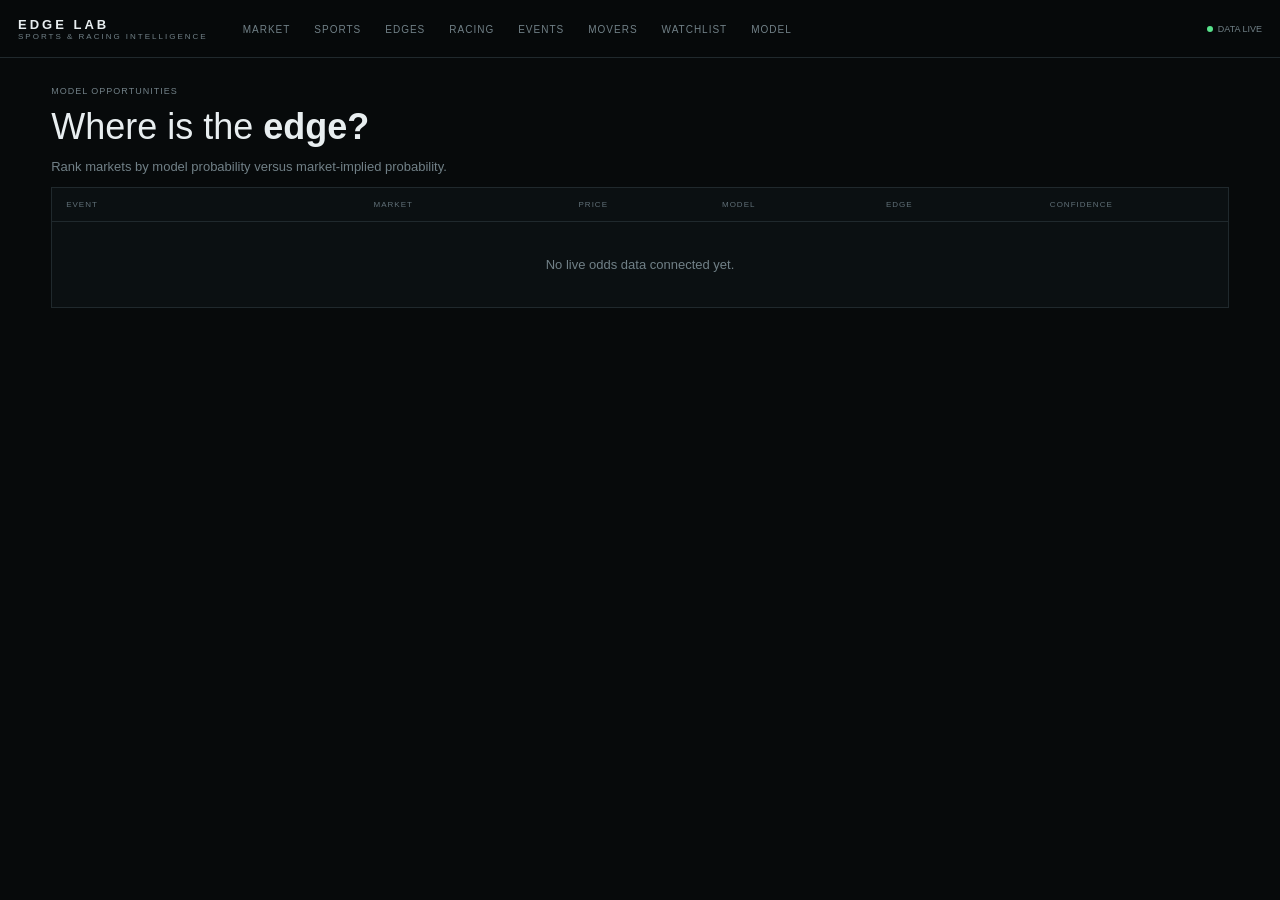
==== edges.html @ ef5b3957 "Add files via upload" ====
<!doctype html><html><head><meta charset="utf-8"><meta name="viewport" content="width=device-width,initial-scale=1"><title>Edge Lab — Edges</title><link rel="stylesheet" href="style.css"></head><body><header><div><div class="logo">EDGE LAB</div><div class="sub">SPORTS & RACING INTELLIGENCE</div></div><nav><a href="index.html">MARKET</a><a href="sports.html">SPORTS</a><a href="edges.html">EDGES</a><a href="racing.html">RACING</a><a href="events.html">EVENTS</a><a href="movers.html">MOVERS</a><a href="watchlist.html">WATCHLIST</a><a href="model.html">MODEL</a></nav><div class="live"><span class="dot"></span>DATA LIVE</div></header><main style="padding:28px 4%"><div class="eyebrow">MODEL OPPORTUNITIES</div><h1>Where is the <b>edge?</b></h1><p class="muted">Rank markets by model probability versus market-implied probability.</p><div class="table"><div class="thead" style="grid-template-columns:1.5fr 1fr .7fr .8fr .8fr .8fr"><span>EVENT</span><span>MARKET</span><span>PRICE</span><span>MODEL</span><span>EDGE</span><span>CONFIDENCE</span></div><div class="empty">No live odds data connected yet.</div></div></main></body></html>
---- style.css ----
:root{--bg:#070a0b;--panel:#0b1012;--panel2:#0e1416;--line:#20292d;--muted:#718087;--text:#e8eef0;--green:#57e38b;--red:#ef6d72;--amber:#f0bd54;--blue:#6ea8ff}
*{box-sizing:border-box}body{margin:0;background:var(--bg);color:var(--text);font:13px Arial,sans-serif}header{height:58px;border-bottom:1px solid var(--line);display:flex;align-items:center;padding:0 18px;gap:35px;position:sticky;top:0;background:#070a0bf5;z-index:10}.logo{font-weight:800;letter-spacing:3px}.sub{font-size:8px;letter-spacing:2px;color:var(--muted)}nav a{color:var(--muted);text-decoration:none;margin-right:24px;font-size:10px;letter-spacing:1px}.live{margin-left:auto;color:var(--muted);font-size:9px}.dot{display:inline-block;width:6px;height:6px;background:var(--green);border-radius:50%;margin-right:5px}.hero{padding:34px 4% 28px;border-bottom:1px solid var(--line);display:flex;justify-content:space-between}.eyebrow{font-size:9px;letter-spacing:1px;color:var(--muted)}h1{font-size:36px;font-weight:400;line-height:1.05;margin:12px 0}h1 b{font-weight:800}.hero p{color:#819096}.layout{display:grid;grid-template-columns:240px 1fr}aside{border-right:1px solid var(--line);padding:24px 18px;min-height:1100px;position:sticky;top:58px;align-self:start;max-height:calc(100vh - 58px);overflow:auto}main{padding:22px 24px 40px}.filter{padding:9px 10px;color:#819096;cursor:pointer}.active{background:#141a1c;border-left:2px solid var(--green);color:white}small{color:var(--muted);font-size:8px;letter-spacing:1px}.side-section{margin-bottom:22px}.side-section>small{display:block;margin:0 10px 8px}.market-buttons{display:grid;gap:4px}.filter-select{width:100%;background:#0c1214;color:#dce3e5;border:1px solid var(--line);padding:9px 8px;font-size:11px;outline:none}.filter-select:focus{border-color:#3b4a50}.clear-btn{width:100%;margin-top:8px;background:transparent;border:1px solid var(--line);color:var(--muted);padding:8px;cursor:pointer;font-size:9px;letter-spacing:1px}.clear-btn:hover{color:white;border-color:#536269}.notice,.search,.btn,.table,.detail,.card,.stat{border:1px solid var(--line);background:var(--panel)}.notice{padding:11px;color:var(--muted);font-size:10px;margin-bottom:14px}.stats{display:grid;grid-template-columns:repeat(8,1fr);gap:8px;margin-bottom:14px}.stat{padding:12px 13px;min-height:72px}.stat .num{font-size:22px;font-weight:700;margin-top:6px}.stat .num.green{color:var(--green)}.stat .num.amber{color:var(--amber)}.stat .num.red{color:var(--red)}.stat .num.mutednum{color:#c3ccd0}.stat .label{font-size:8px;color:var(--muted);letter-spacing:1px}.stats-sub{display:flex;gap:18px;flex-wrap:wrap;padding:10px 2px 14px;color:var(--muted);font-size:9px}.stats-sub b{color:#dce3e5}.controls{display:flex;gap:8px;margin-bottom:10px}.search{flex:1;padding:12px;color:white;outline:none}.btn{padding:0 14px;color:#a8b2b5;cursor:pointer}.toolbar{display:flex;justify-content:space-between;align-items:center;gap:10px;margin-bottom:10px}.result-meta{font-size:9px;color:var(--muted)}.sortbox{display:flex;align-items:center;gap:8px}.sortbox select{background:#0c1214;color:#dce3e5;border:1px solid var(--line);padding:8px 10px;font-size:10px}.chips{display:flex;gap:6px;flex-wrap:wrap;margin:0 0 12px}.chip{border:1px solid #2a353a;background:#0b1012;color:#aab5b9;padding:5px 8px;font-size:8px;letter-spacing:.5px}.chip b{color:white}.table{overflow:hidden}.thead,.row{display:grid;grid-template-columns:.38fr 1.75fr .78fr .65fr .7fr .65fr .72fr .72fr .82fr .8fr;align-items:center}.thead{height:34px;border-bottom:1px solid var(--line);padding:0 14px;color:#617078;font-size:8px;letter-spacing:1px}.row{min-height:62px;padding:0 14px;border-bottom:1px solid #151d20;cursor:pointer}.row:hover{background:#0f1517}.rank{color:#65747a;font-size:10px}.badge{display:inline-grid;place-items:center;width:28px;height:28px;border:1px solid #263238;margin-right:8px;font-size:9px}.name b{display:block}.name span{font-size:9px;color:#66737a}.up{color:var(--green)}.down{color:var(--red)}.BUY{color:var(--green);font-weight:bold}.WATCH{color:var(--amber);font-weight:bold}.HOLD{color:#b4bec2;font-weight:bold}.AVOID{color:var(--red);font-weight:bold}.ETF{color:var(--blue);font-weight:bold}.scorebadge{font-size:17px;font-weight:800}.score-high{color:var(--green)}.score-mid{color:var(--amber)}.score-low{color:#aeb8bc}.detail{margin-top:24px;padding:20px}.detailtop{display:grid;grid-template-columns:1.4fr .7fr .7fr .7fr .8fr;gap:18px;padding-bottom:18px;border-bottom:1px solid var(--line)}.score strong{font-size:28px;display:block;margin-top:5px}.delta{font-size:10px;margin-left:5px}.positive{color:var(--green)}.negative{color:var(--red)}.grid{display:grid;grid-template-columns:repeat(4,1fr);gap:10px;margin-top:16px}.card{padding:14px}.card b{font-size:18px;display:block;margin-top:6px}.card span{font-size:9px;color:var(--muted)}.drivers{margin-top:16px}.driver{display:grid;grid-template-columns:150px 1fr 50px;align-items:center;gap:10px;margin:10px 0;font-size:10px}.bar{height:5px;background:#172023}.bar i{display:block;height:100%;background:#6d858c}.valuation{margin-top:18px;padding-top:16px;border-top:1px solid var(--line)}.valuationgrid{display:grid;grid-template-columns:repeat(4,1fr);gap:10px;margin-top:10px}.fair-good{color:var(--green)}.fair-warn{color:var(--amber)}.fair-bad{color:var(--red)}.context{margin-top:12px;padding:11px;border:1px solid var(--line);background:#0b1113;font-size:10px;line-height:1.55}.history{margin-top:14px;padding-top:14px;border-top:1px solid var(--line)}.history-row{display:flex;gap:16px;flex-wrap:wrap;color:var(--muted);font-size:9px;padding:7px 0;border-bottom:1px solid #151d20}.history-row b{color:#dce3e5}.warn{margin-top:10px;padding:10px;border:1px solid #5a4a20;color:var(--amber);background:#141108;font-size:10px}.news{margin-top:20px}.news article{padding:12px 0;border-top:1px solid var(--line)}.news article b{display:block;color:#dce1df;font-size:11px}.news article a{color:inherit;text-decoration:none}.news article small{display:block;margin-top:4px;font-size:8px}.muted{color:var(--muted)}.method{padding:25px 0;line-height:1.7}.legend{font-size:9px;color:var(--muted);margin-top:10px}.empty{padding:35px;text-align:center;color:var(--muted)}.filter-note{font-size:8px;color:#56646a;line-height:1.5;margin:8px 10px 0}.rankhint{font-size:8px;color:#5f6d72;margin-left:4px}
.modal{display:none;padding:0;margin-top:18px;overflow:visible;background:transparent}.modal.open{display:block}.modal-panel{width:100%;max-width:none;margin:0;background:transparent;border:0;box-shadow:none;position:relative}.modal-head{position:sticky;top:58px;z-index:4;display:flex;justify-content:flex-start;padding:8px 0;background:#070a0bf5;border-bottom:1px solid var(--line);margin-bottom:0}.modal-close{background:#0c1214;border:1px solid #334147;color:#aeb8bc;padding:9px 14px;cursor:pointer;font-size:10px;letter-spacing:1px}.modal-close:hover{color:white;border-color:#65747a}.modal .detail{margin:0;border:1px solid var(--line);background:var(--panel);padding:22px;min-height:calc(100vh - 105px)}main.detail-mode .notice,main.detail-mode .stats,main.detail-mode .stats-sub,main.detail-mode .chips,main.detail-mode .controls,main.detail-mode .toolbar,main.detail-mode .table{display:none}main.detail-mode .modal{margin-top:0}.valuation-math{margin-top:14px;padding:13px;border:1px solid var(--line);background:#0b1113;font-size:10px;line-height:1.7}.valuation-math b{color:#dce3e5}.chartgrid{display:grid;grid-template-columns:1.15fr .85fr;gap:10px;margin-top:16px}.chart-card{border:1px solid var(--line);background:#0b1113;padding:14px}.chart-title{font-size:9px;color:#66747a;letter-spacing:1px;margin-bottom:12px}.value-bars{display:grid;gap:9px}.value-row{display:grid;grid-template-columns:90px 1fr 75px;align-items:center;gap:8px;font-size:9px}.value-track{height:9px;background:#172023;position:relative}.value-fill{height:100%;background:#6d858c}.value-fill.current{background:#82969c}.value-fill.fair{background:#78a98c}.value-fill.target{background:#b29b62}.value-fill.low{background:#785f5f}.value-fill.high{background:#8e9f75}.factor-chart{display:grid;gap:7px}.factor-row{display:grid;grid-template-columns:74px 1fr 34px;align-items:center;gap:7px;font-size:8px}.factor-track{height:7px;background:#172023}.factor-fill{height:100%;background:#6d858c}.history-chart{margin-top:10px}.history-svg{width:100%;height:150px;display:block;background:#080e10;border:1px solid #182124}.chart-legend{display:flex;gap:14px;flex-wrap:wrap;margin-top:7px;color:#718087;font-size:8px}.chart-legend span{display:inline-flex;align-items:center;gap:5px}.legend-dot{width:7px;height:7px;display:inline-block;background:#6d858c}.legend-dot.fair{background:#78a98c}.legend-dot.target{background:#b29b62}@media(max-width:700px){.modal .detail{padding:12px;min-height:calc(100vh - 96px)}.chartgrid{grid-template-columns:1fr}.modal-panel{width:100%}.modal-head{top:58px}}
@media(max-width:1250px){.stats{grid-template-columns:repeat(4,1fr)}.thead,.row{grid-template-columns:.35fr 1.8fr .75fr .65fr .7fr .75fr .65fr .7fr .7fr .75fr}}@media(max-width:1000px){.layout{grid-template-columns:1fr}aside{position:relative;top:0;max-height:none;min-height:0;border-right:0;border-bottom:1px solid var(--line);display:grid;grid-template-columns:repeat(3,1fr);gap:14px;padding:18px}.side-section{margin-bottom:0}.market-buttons{grid-template-columns:1fr}.thead,.row{grid-template-columns:.35fr 1.8fr .8fr .7fr .75fr .75fr}.thead div:nth-child(n+7),.row>div:nth-child(n+7){display:none}.detailtop{grid-template-columns:1fr 1fr}.grid{grid-template-columns:1fr 1fr}.valuationgrid{grid-template-columns:1fr 1fr}}@media(max-width:700px){header{gap:14px}.sub,nav{display:none}.hero{padding:26px 4%}h1{font-size:30px}.layout{display:block}aside{grid-template-columns:1fr 1fr}.stats{grid-template-columns:repeat(2,1fr)}main{padding:14px}.toolbar{align-items:flex-start;flex-direction:column}.controls{flex-direction:column}.btn{height:38px}.thead,.row{grid-template-columns:.35fr 1.9fr .8fr .7fr .75fr}.thead div:nth-child(n+6),.row>div:nth-child(n+6){display:none}.grid,.valuationgrid{grid-template-columns:1fr}.detailtop{grid-template-columns:1fr 1fr}}
.site-footer{border-top:1px solid var(--line);padding:26px 4%;display:flex;justify-content:space-between;gap:20px;align-items:center;color:var(--muted);font-size:9px}.site-footer b{display:block;color:#dce3e5;letter-spacing:2px;font-size:10px}.site-footer span{display:block;margin-top:5px}.site-footer nav a{color:var(--muted);text-decoration:none;margin-left:20px;font-size:9px}@media(max-width:700px){.site-footer{display:block}.site-footer nav{display:block;margin-top:15px}.site-footer nav a{margin:0 16px 0 0}}
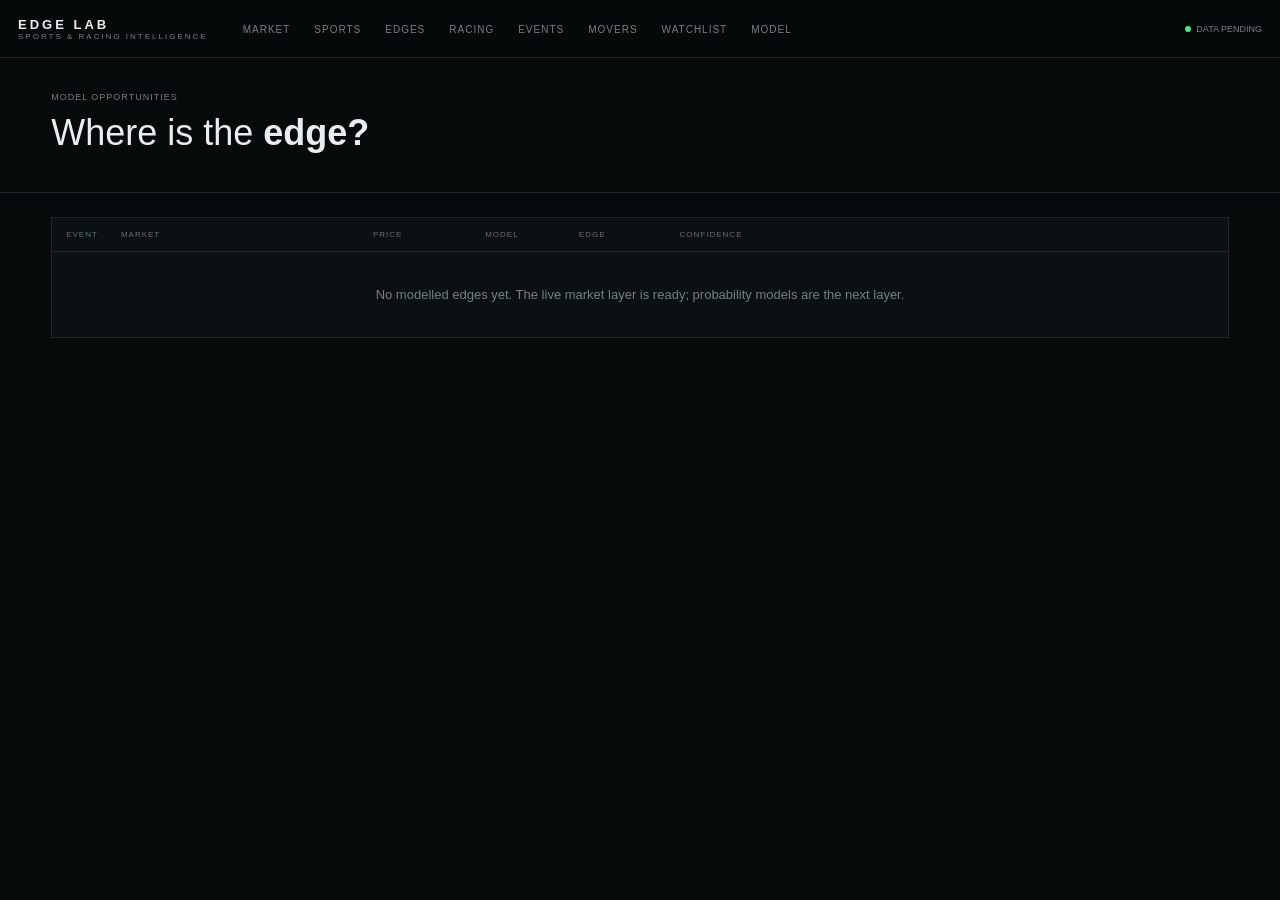
==== commit bfa23a52: "Add files via upload" ====
--- a/edges.html
+++ b/edges.html
@@ -1 +1 @@
-<!doctype html><html><head><meta charset="utf-8"><meta name="viewport" content="width=device-width,initial-scale=1"><title>Edge Lab — Edges</title><link rel="stylesheet" href="style.css"></head><body><header><div><div class="logo">EDGE LAB</div><div class="sub">SPORTS & RACING INTELLIGENCE</div></div><nav><a href="index.html">MARKET</a><a href="sports.html">SPORTS</a><a href="edges.html">EDGES</a><a href="racing.html">RACING</a><a href="events.html">EVENTS</a><a href="movers.html">MOVERS</a><a href="watchlist.html">WATCHLIST</a><a href="model.html">MODEL</a></nav><div class="live"><span class="dot"></span>DATA LIVE</div></header><main style="padding:28px 4%"><div class="eyebrow">MODEL OPPORTUNITIES</div><h1>Where is the <b>edge?</b></h1><p class="muted">Rank markets by model probability versus market-implied probability.</p><div class="table"><div class="thead" style="grid-template-columns:1.5fr 1fr .7fr .8fr .8fr .8fr"><span>EVENT</span><span>MARKET</span><span>PRICE</span><span>MODEL</span><span>EDGE</span><span>CONFIDENCE</span></div><div class="empty">No live odds data connected yet.</div></div></main></body></html>
+<!doctype html><html><head><meta charset="utf-8"><meta name="viewport" content="width=device-width,initial-scale=1"><title>Edge Lab — Edges</title><link rel="stylesheet" href="style.css"></head><body><header><div><div class="logo">EDGE LAB</div><div class="sub">SPORTS & RACING INTELLIGENCE</div></div><nav><a href="index.html">MARKET</a><a href="sports.html">SPORTS</a><a href="edges.html">EDGES</a><a href="racing.html">RACING</a><a href="events.html">EVENTS</a><a href="movers.html">MOVERS</a><a href="watchlist.html">WATCHLIST</a><a href="model.html">MODEL</a></nav><div class="live"><span class="dot"></span><span data-live>DATA PENDING</span></div></header><section class="hero"><div><div class="eyebrow">MODEL OPPORTUNITIES</div><h1>Where is the <b>edge?</b></h1></div></section><main style="padding:24px 4% 50px"><div class="table"><div class="thead"><span>EVENT</span><span>MARKET</span><span>PRICE</span><span>MODEL</span><span>EDGE</span><span>CONFIDENCE</span></div><div id="edgeRows"></div></div></main><script src="app.js"></script><script>pageLoad('edges')</script></body></html>
